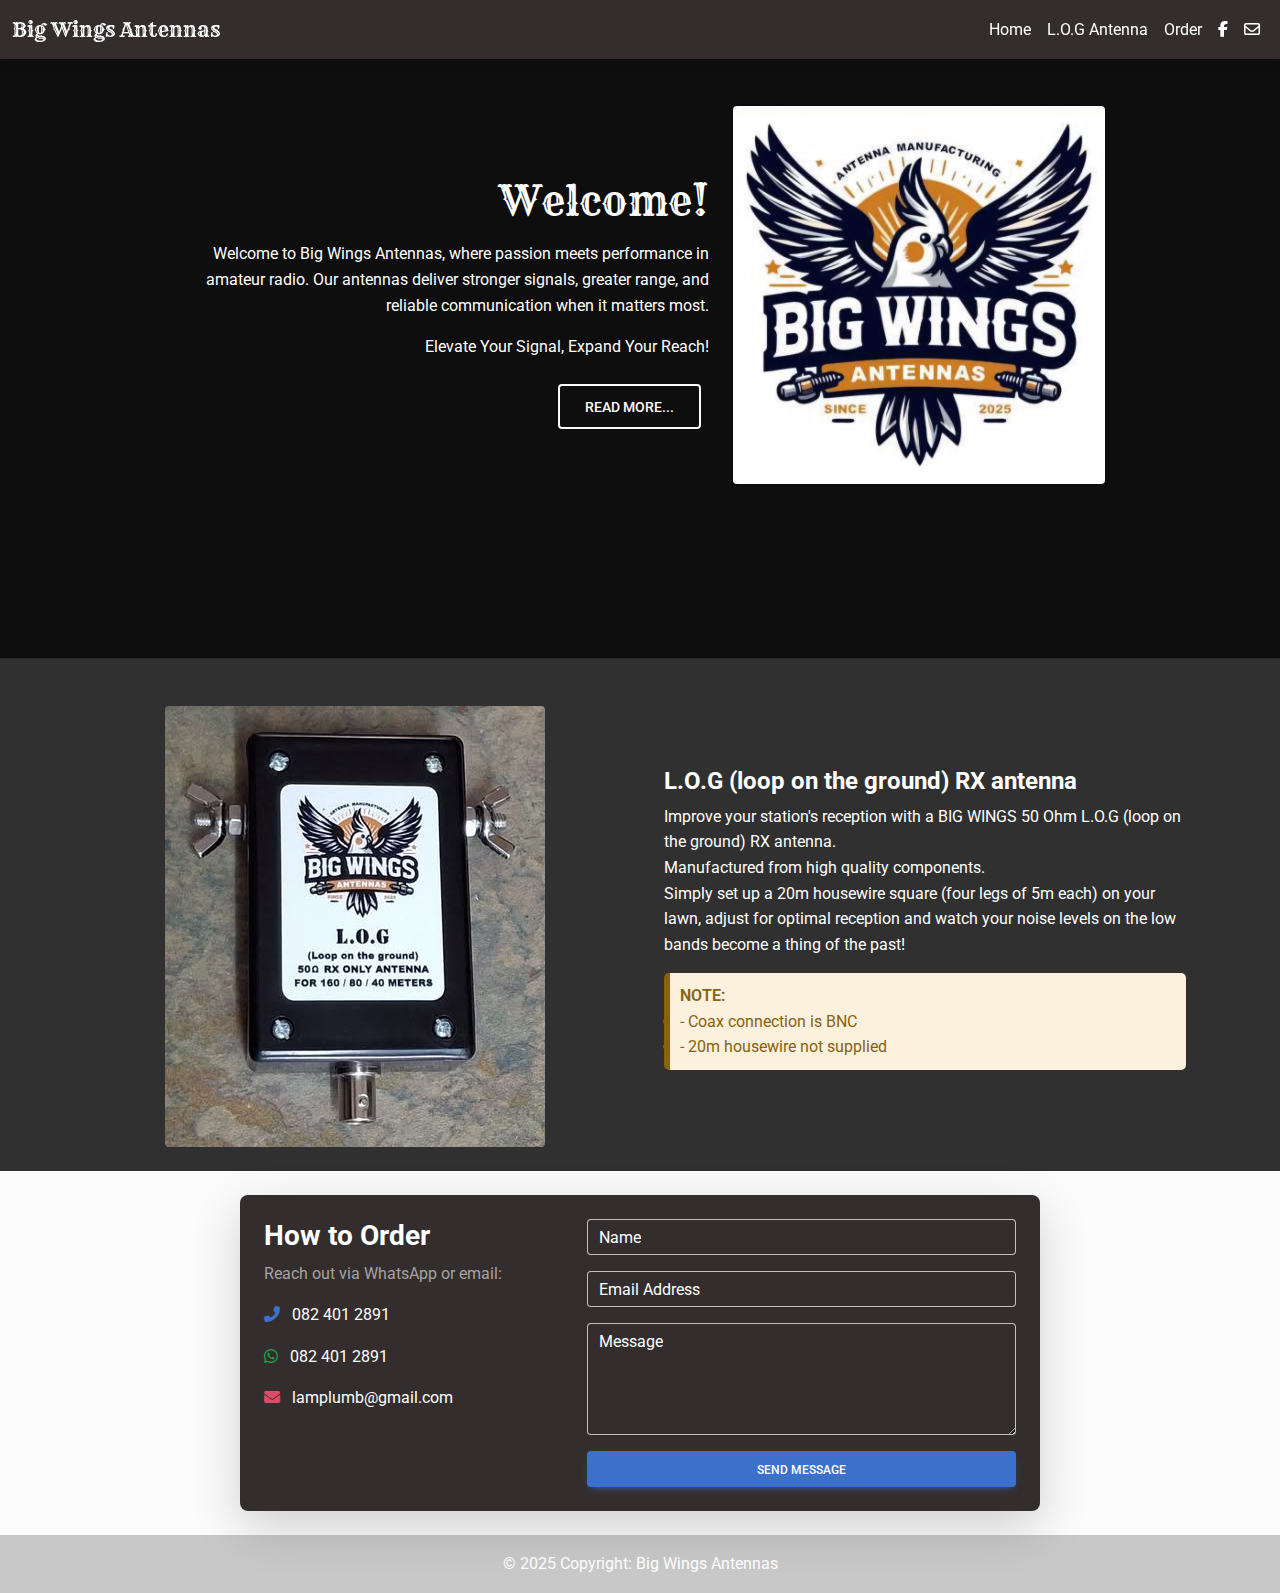
==== index.html @ 3dca1147 "intial commit" ====
<!DOCTYPE html>
<html lang="en">
  <head>
    <meta charset="UTF-8" />
    <meta
      name="viewport"
      content="width=device-width, initial-scale=1, shrink-to-fit=no" />
    <meta
      http-equiv="x-ua-compatible"
      content="ie=edge" />
    <title>Big Wings Antennas</title>
    <!-- MDB icon -->
    <link
      rel="icon"
      href="img/favicon.ico"
      type="image/x-icon" />
    <!-- Font Awesome -->
    <link
      rel="stylesheet"
      href="https://cdnjs.cloudflare.com/ajax/libs/font-awesome/6.0.0/css/all.min.css" />
    <!-- Google Fonts Roboto -->
    <link
      rel="stylesheet"
      href="https://fonts.googleapis.com/css2?family=Roboto:wght@300;400;500;700;900&display=swap" />

    <link
      href="https://fonts.googleapis.com/css2?family=Rye&display=swap"
      rel="stylesheet" />
    <!-- MDB -->
    <link
      rel="stylesheet"
      href="css/mdb.dark.min.css" />
  </head>
  <body>
    <!-- Start your project here-->
    <!--Main Navigation-->
    <header>
      <!-- Intro settings -->
      <style>
        /* Default height for small devices */
        #intro {
          height: 600px;
          /* Margin to fix overlapping fixed navbar */
          margin-top: 58px;
        }
        @media (max-width: 991px) {
          #intro {
            /* Margin to fix overlapping fixed navbar */
            margin-top: 45px;
          }
        }
      </style>

      <!-- Navbar -->

      <nav class="navbar navbar-expand-lg navbar-dark bg-dark fixed-top">
        <div class="container-fluid">
          <!-- Navbar brand -->
          <a
            class="navbar-brand rye-regular"
            target="_blank"
            href="#">
            Big Wings Antennas
          </a>
          <button
            class="navbar-toggler"
            type="button"
            data-mdb-collapse-init
            data-mdb-target="#navbar-01"
            aria-controls="navbar-01"
            aria-expanded="false"
            aria-label="Toggle navigation">
            <i class="fas fa-bars"></i>
          </button>
          <div
            class="collapse navbar-collapse"
            id="navbar-01">
            <ul class="navbar-nav ms-auto mb-2 mb-lg-0">
              <li class="nav-item active">
                <a
                  class="nav-link"
                  aria-current="page"
                  href="#intro"
                  >Home</a
                >
              </li>
              <li class="nav-item">
                <a
                  class="nav-link"
                  href="#log">
                  L.O.G Antenna</a
                >
              </li>
              <li class="nav-item">
                <a
                  class="nav-link"
                  href="#order"
                  >Order</a
                >
              </li>
            </ul>

            <ul class="navbar-nav d-flex flex-row">
              <!-- Icons -->

              <li class="nav-item me-3 me-lg-0">
                <a
                  class="nav-link"
                  href="https://www.facebook.com/mdbootstrap"
                  rel="nofollow"
                  target="_blank">
                  <i class="fab fa-facebook-f"></i>
                </a>
              </li>

              <li class="nav-item me-3 me-lg-0">
                <a
                  class="nav-link"
                  href="mailto"
                  rel="nofollow"
                  target="_blank">
                  <i class="fa-regular fa-envelope"></i>
                </a>
              </li>
            </ul>
          </div>
        </div>
      </nav>
      <!-- Navbar -->

      <!-- Background image -->
      <div
        id="intro"
        class="p-5 text-center bg-image shadow-1-strong"
        style="background-image: url('https://mdbootstrap.com/img/new/slides/205.jpg')">
        <div
          class="mask"
          style="background-color: rgba(0, 0, 0, 0.7)">
          <div class="container d-flex flex-column-reverse flex-md-row flex-column justify-content-center align-items-center py-5">
  
            <!-- Text Content -->
            <div class="text-white px-4 col-md-6 text-md-end text-center" data-mdb-theme="dark">
              <h1 class="mb-3 rye-regular">Welcome!</h1>
              <p>
                Welcome to Big Wings Antennas, where passion meets performance in amateur radio.  
                Our antennas deliver stronger signals, greater range, and reliable communication when it matters most.
              </p>
              <p>Elevate Your Signal, Expand Your Reach!</p>
              <a class="btn btn-outline-light btn-lg m-2" href="#log" role="button" data-mdb-ripple-init>Read More...</a>
            </div>
           
            <!-- Image (Hidden on Mobile) -->
            <div class="col-lg-4 col-md-6 mb-4 col-6">
              <div class="bg-image shadow-1-strong rounded" data-mdb-ripple-init>
                <img src="/img/big wings.jpg" class="img-fluid" alt="Big Wings Antennas" />
              </div>
            </div>
          
          </div>
          
          
        </div>
      </div>
      <!-- Background image -->
    </header>
    <!--Main Navigation-->

    <!--Main layout-->
    <main class="mt-5">
      <div
        class="container"
        id="log">
        <!--Section: Content-->
        <section>
          <div class="row">
            <div class="col-md-6 gx-5 mb-4">
              <div class="bg-image  rounded d-flex justify-content-center align-items-center">
                <img src="/img/big wings antenna.jpg" class="img-fluid rounded" alt="Big Wings Antennas" />
                
              </div>
            </div>
            <div class="col-md-6 gx-5 mb-4 d-lg-flex align-items-center">
              <div>
                <h4><strong>L.O.G (loop on the ground) RX antenna</strong></h4>
                <p class="">
                  Improve your station's reception with a BIG WINGS 50 Ohm L.O.G (loop on the ground) RX antenna.<br />
                  Manufactured from high quality components. <br />
                  Simply set up a 20m housewire square (four legs of 5m each) on your lawn, adjust for optimal reception and watch your noise levels on the low
                  bands become a thing of the past!
                </p>

                <ul class="note note-warning">
                  <strong> NOTE:</strong>
                  <li>- Coax connection is BNC</li>
                  <li>- 20m housewire not supplied</li>
                </ul>
              </div>
            </div>
          </div>
        </section>
        <!--Section: Content-->
      </div>
    </main>
    <!--Main layout-->

    <!--Footer-->
    <footer class="text-lg-start bg-light">
      <div class="container d-flex justify-content-center align-items-center bg-light">
        <div
          class="card bg-dark text-white shadow-lg p-4 my-4 rounded-3"
          style="max-width: 800px; width: 100%">
          <div class="row g-4">
            <!-- Contact Information Section -->
            <div
              class="col-lg-5 col-md-6"
              id="order">
              <h3 class="fw-bold">How to Order</h3>
              <p class="text-muted">Reach out via WhatsApp or email:</p>
              <ul class="list-unstyled">
                <li class="mb-3">
                  <a
                    href="tel:0824012891"
                    class="text-white text-decoration-none">
                    <i class="fas fa-phone-alt me-2 text-primary"></i> 082 401 2891
                  </a>
                </li>
                <li class="mb-3">
                  <a
                    href="https://wa.me/+27824012891"
                    target="_blank"
                    class="text-white text-decoration-none">
                    <i class="fab fa-whatsapp me-2 text-success"></i> 082 401 2891
                  </a>
                </li>
                <li>
                  <a
                    href="mailto:lamplumb@gmail.com"
                    class="text-white text-decoration-none">
                    <i class="fas fa-envelope me-2 text-danger"></i> lamplumb@gmail.com
                  </a>
                </li>
              </ul>
            </div>

            <!-- Contact Form Section -->
            <div class="col-lg-7 col-md-6">
              <form>
                <!-- Name input -->
                <div
                  class="form-outline mb-3"
                  data-mdb-input-init>
                  <input
                    type="text"
                    id="name"
                    class="form-control bg-dark text-white"
                    required />
                  <label
                    class="form-label text-white"
                    for="name"
                    >Name</label
                  >
                </div>

                <!-- Email input -->
                <div
                  class="form-outline mb-3"
                  data-mdb-input-init>
                  <input
                    type="email"
                    id="email"
                    class="form-control bg-dark text-white"
                    required />
                  <label
                    class="form-label text-white"
                    for="email"
                    >Email Address</label
                  >
                </div>

                <!-- Message input -->
                <div
                  class="form-outline mb-3"
                  data-mdb-input-init>
                  <textarea
                    class="form-control bg-dark text-white"
                    id="message"
                    rows="4"
                    required></textarea>
                  <label
                    class="form-label text-white"
                    for="message"
                    >Message</label
                  >
                </div>

                <!-- Submit button -->
                <button
                  type="submit"
                  class="btn btn-primary w-100"
                  data-mdb-ripple-init>
                  Send Message
                </button>
              </form>
            </div>
          </div>
        </div>
      </div>

      <!-- Copyright -->
      <div
        class="text-center p-3"
        style="background-color: rgba(0, 0, 0, 0.2)">
        © 2025 Copyright:
        <a
          class="text-white"
          href="https://bigwings.co.za"
          >Big Wings Antennas</a
        >
      </div>
      <!-- Copyright -->
    </footer>
    <!--Footer-->

    <!-- FontAwesome (for icons) -->
    <link
      rel="stylesheet"
      href="https://cdnjs.cloudflare.com/ajax/libs/font-awesome/6.4.0/css/all.min.css" />

    <!-- MDB JS (required for collapse functionality) -->
    <script
      type="text/javascript"
      src="/js/mdb.es.min.js"></script>
    <script
      type="text/javascript"
      src="/js/mdb.umd.min.js"></script>
  </body>
</html>
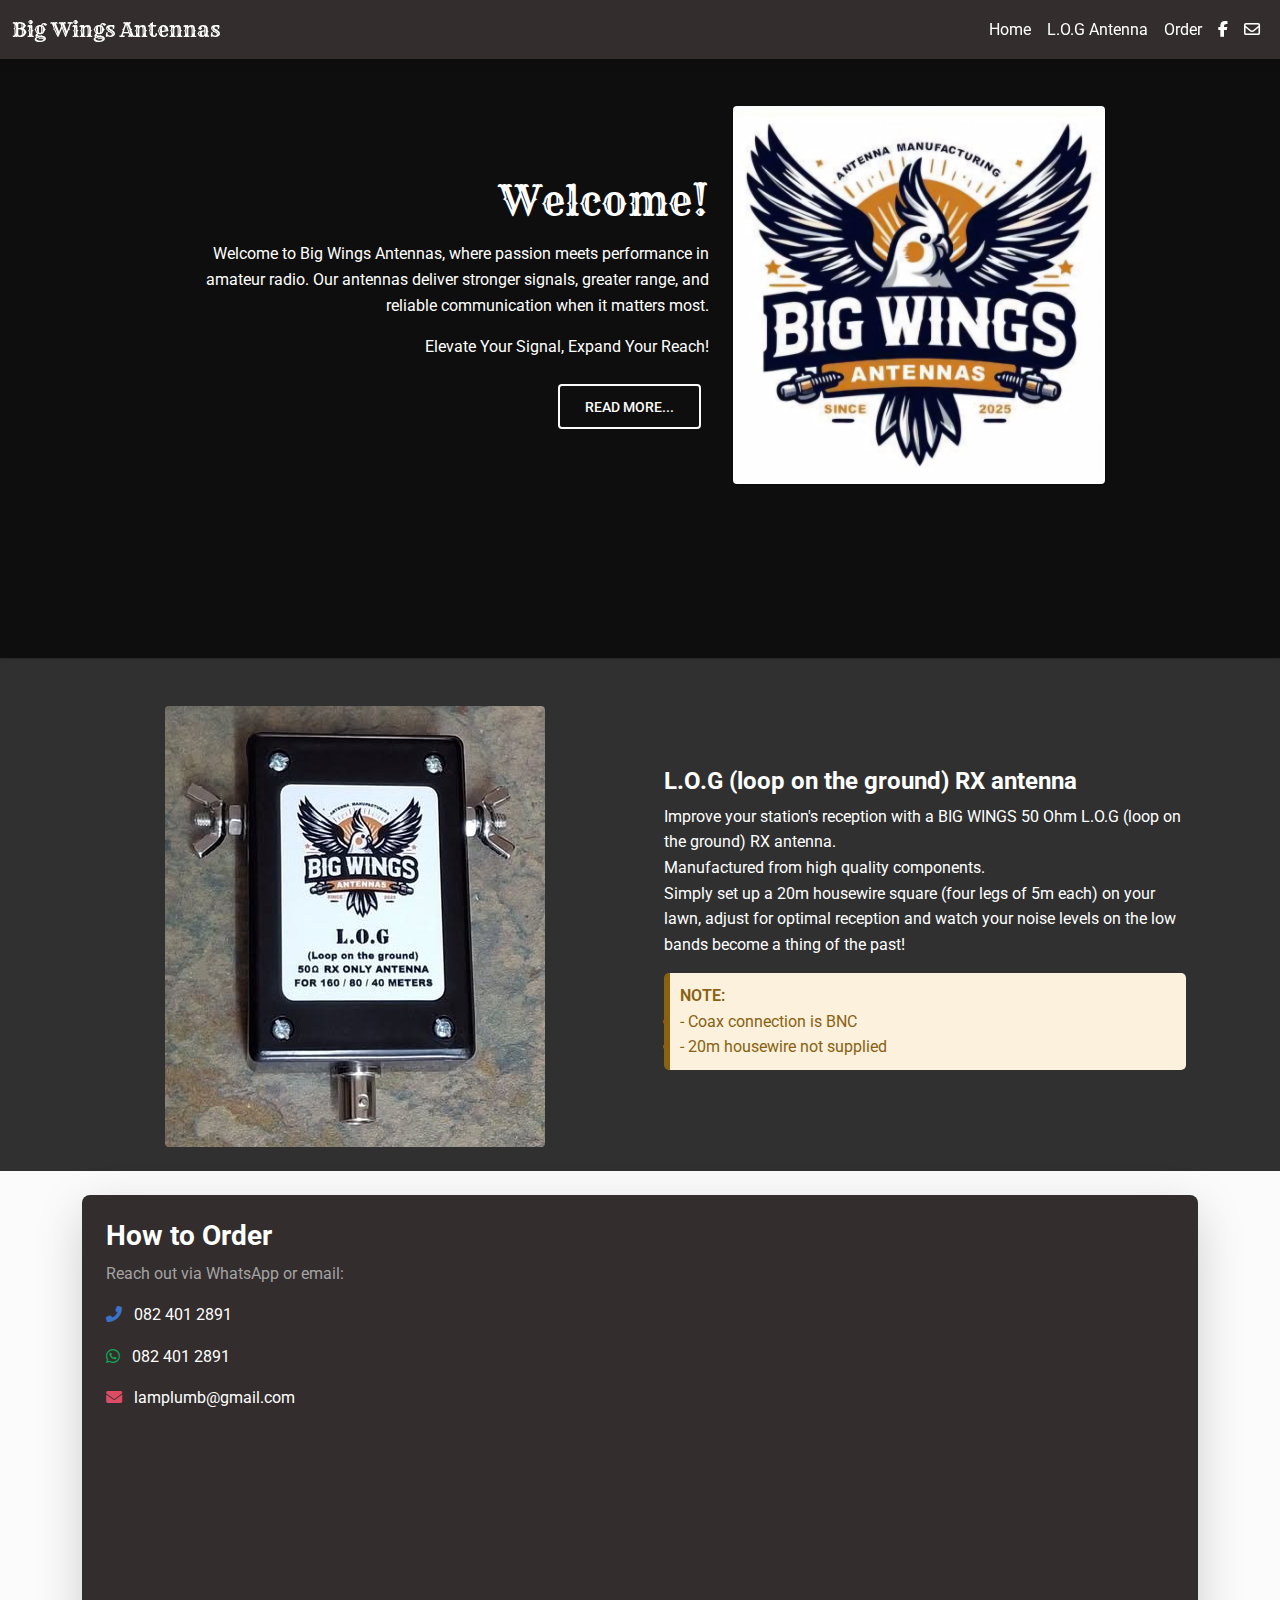
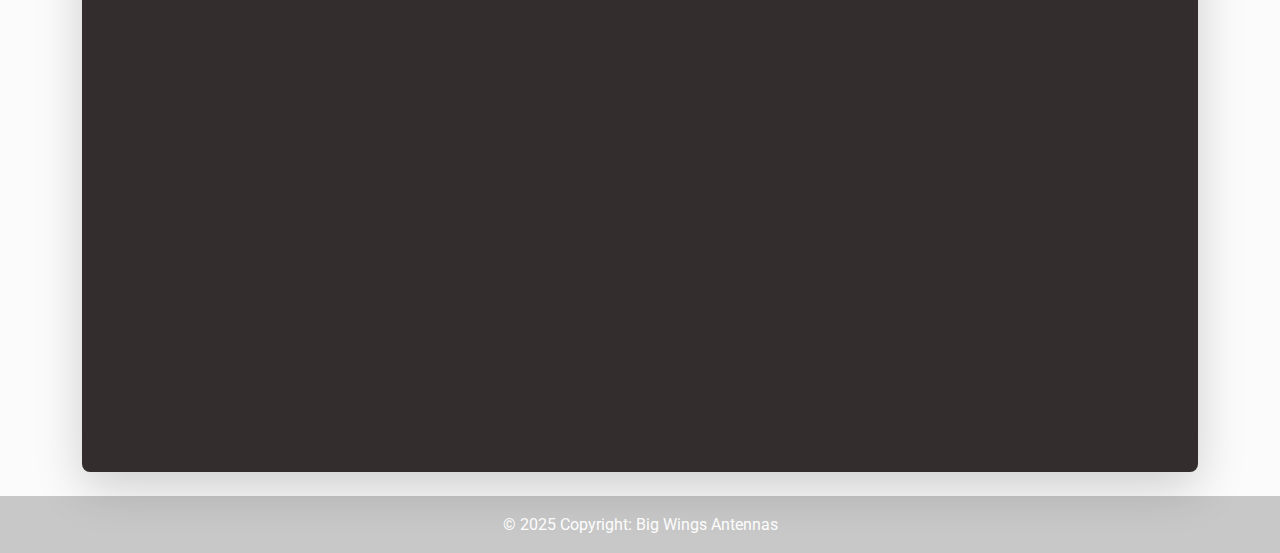
==== commit 3682c46d: "added form and yml file" ====
--- a/index.html
+++ b/index.html
@@ -207,8 +207,8 @@
     <footer class="text-lg-start bg-light">
       <div class="container d-flex justify-content-center align-items-center bg-light">
         <div
-          class="card bg-dark text-white shadow-lg p-4 my-4 rounded-3"
-          style="max-width: 800px; width: 100%">
+          class="card bg-dark text-white shadow-lg p-4 my-4 "
+          style=" width: 100%">
           <div class="row g-4">
             <!-- Contact Information Section -->
             <div
@@ -244,7 +244,7 @@
 
             <!-- Contact Form Section -->
             <div class="col-lg-7 col-md-6">
-              <form>
+              <form style ="display: none;">
                 <!-- Name input -->
                 <div
                   class="form-outline mb-3"
@@ -301,6 +301,7 @@
                   Send Message
                 </button>
               </form>
+              <iframe src="https://docs.google.com/forms/d/e/1FAIpQLSdzgxf3H9DG_Kky6YnC018TPBd2riDaa4az59cfz6108GejUg/viewform?embedded=true" width="640" height="821" frameborder="0" marginheight="0" marginwidth="0">Loading…</iframe>
             </div>
           </div>
         </div>
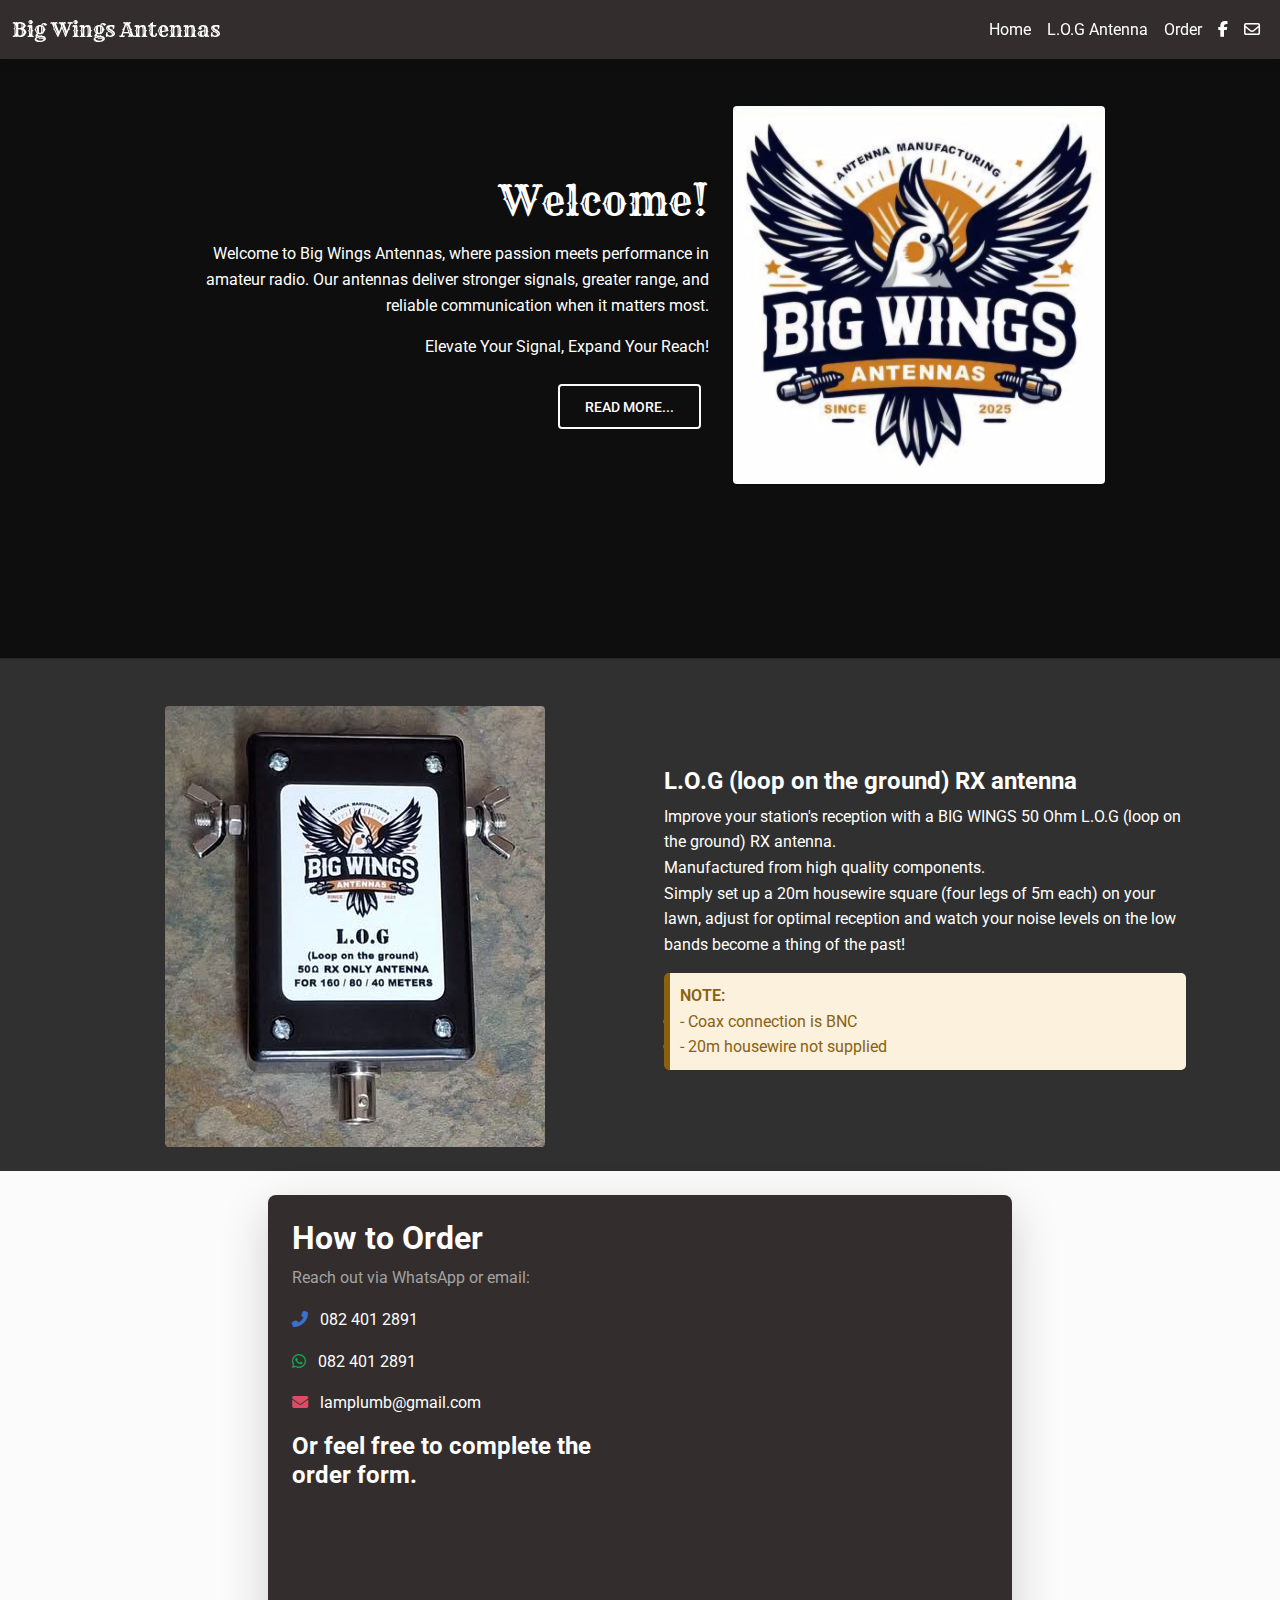
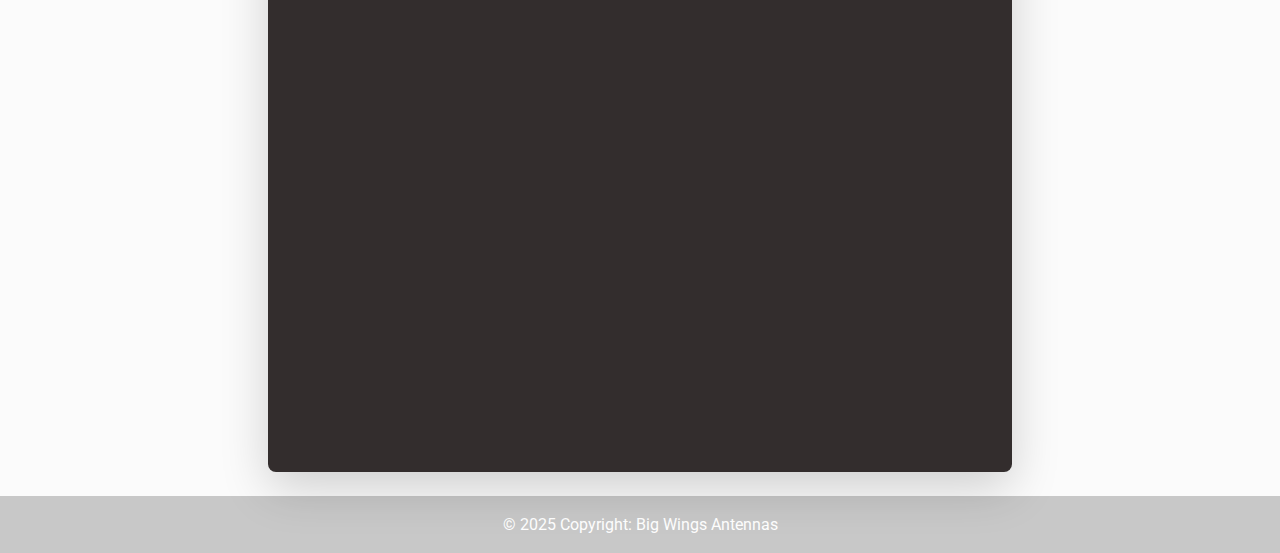
==== commit 5fd45cd1: "fixed the form" ====
--- a/index.html
+++ b/index.html
@@ -137,28 +137,37 @@
           class="mask"
           style="background-color: rgba(0, 0, 0, 0.7)">
           <div class="container d-flex flex-column-reverse flex-md-row flex-column justify-content-center align-items-center py-5">
-  
             <!-- Text Content -->
-            <div class="text-white px-4 col-md-6 text-md-end text-center" data-mdb-theme="dark">
+            <div
+              class="text-white px-4 col-md-6 text-md-end text-center"
+              data-mdb-theme="dark">
               <h1 class="mb-3 rye-regular">Welcome!</h1>
               <p>
-                Welcome to Big Wings Antennas, where passion meets performance in amateur radio.  
-                Our antennas deliver stronger signals, greater range, and reliable communication when it matters most.
+                Welcome to Big Wings Antennas, where passion meets performance in amateur radio. Our antennas deliver stronger signals, greater range, and
+                reliable communication when it matters most.
               </p>
               <p>Elevate Your Signal, Expand Your Reach!</p>
-              <a class="btn btn-outline-light btn-lg m-2" href="#log" role="button" data-mdb-ripple-init>Read More...</a>
-            </div>
-           
+              <a
+                class="btn btn-outline-light btn-lg m-2"
+                href="#log"
+                role="button"
+                data-mdb-ripple-init
+                >Read More...</a
+              >
+            </div>
+
             <!-- Image (Hidden on Mobile) -->
             <div class="col-lg-4 col-md-6 mb-4 col-6">
-              <div class="bg-image shadow-1-strong rounded" data-mdb-ripple-init>
-                <img src="/img/big wings.jpg" class="img-fluid" alt="Big Wings Antennas" />
+              <div
+                class="bg-image shadow-1-strong rounded"
+                data-mdb-ripple-init>
+                <img
+                  src="/img/big wings.jpg"
+                  class="img-fluid"
+                  alt="Big Wings Antennas" />
               </div>
             </div>
-          
           </div>
-          
-          
         </div>
       </div>
       <!-- Background image -->
@@ -174,9 +183,11 @@
         <section>
           <div class="row">
             <div class="col-md-6 gx-5 mb-4">
-              <div class="bg-image  rounded d-flex justify-content-center align-items-center">
-                <img src="/img/big wings antenna.jpg" class="img-fluid rounded" alt="Big Wings Antennas" />
-                
+              <div class="bg-image rounded d-flex justify-content-center align-items-center">
+                <img
+                  src="/img/big wings antenna.jpg"
+                  class="img-fluid rounded"
+                  alt="Big Wings Antennas" />
               </div>
             </div>
             <div class="col-md-6 gx-5 mb-4 d-lg-flex align-items-center">
@@ -207,14 +218,14 @@
     <footer class="text-lg-start bg-light">
       <div class="container d-flex justify-content-center align-items-center bg-light">
         <div
-          class="card bg-dark text-white shadow-lg p-4 my-4 "
-          style=" width: 100%">
-          <div class="row g-4">
+          class="card bg-dark text-white shadow-lg p-4 my-4 col-md-8 col-12"
+          >
+          <div class="row">
             <!-- Contact Information Section -->
             <div
-              class="col-lg-5 col-md-6"
+              class="col-lg-6 col-md-6"
               id="order">
-              <h3 class="fw-bold">How to Order</h3>
+              <h2 class="fw-bold">How to Order</h2>
               <p class="text-muted">Reach out via WhatsApp or email:</p>
               <ul class="list-unstyled">
                 <li class="mb-3">
@@ -240,11 +251,13 @@
                   </a>
                 </li>
               </ul>
+
+              <h4 class="fw-bold">Or feel free to complete the order form.</h4>
             </div>
 
             <!-- Contact Form Section -->
-            <div class="col-lg-7 col-md-6">
-              <form style ="display: none;">
+            <div class="col-lg-6 col-md-6">
+              <form style="display: none">
                 <!-- Name input -->
                 <div
                   class="form-outline mb-3"
@@ -301,7 +314,15 @@
                   Send Message
                 </button>
               </form>
-              <iframe src="https://docs.google.com/forms/d/e/1FAIpQLSdzgxf3H9DG_Kky6YnC018TPBd2riDaa4az59cfz6108GejUg/viewform?embedded=true" width="640" height="821" frameborder="0" marginheight="0" marginwidth="0">Loading…</iframe>
+              <iframe
+                src="https://docs.google.com/forms/d/e/1FAIpQLSdzgxf3H9DG_Kky6YnC018TPBd2riDaa4az59cfz6108GejUg/viewform?embedded=true"
+                width="100%"
+                height="821"
+                frameborder="0"
+                marginheight="0"
+                marginwidth="0"
+                >Loading…</iframe
+              >
             </div>
           </div>
         </div>
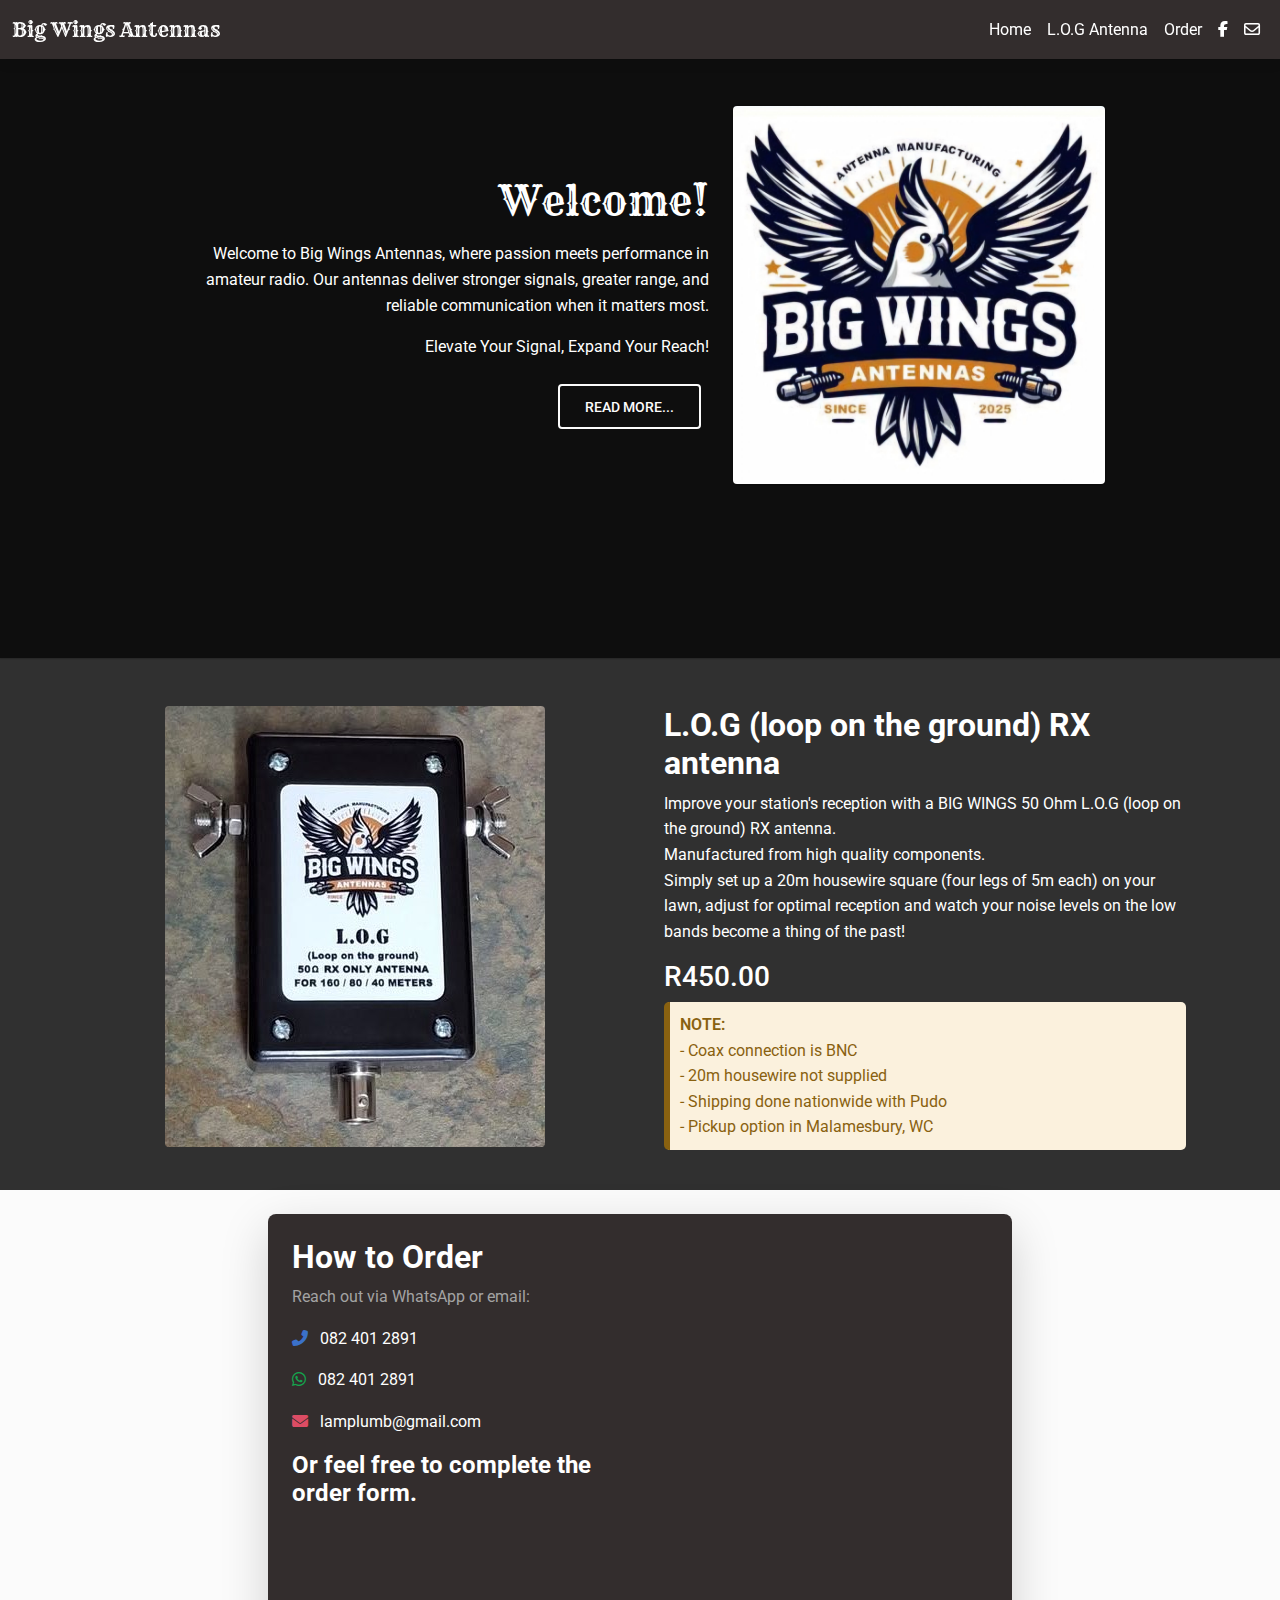
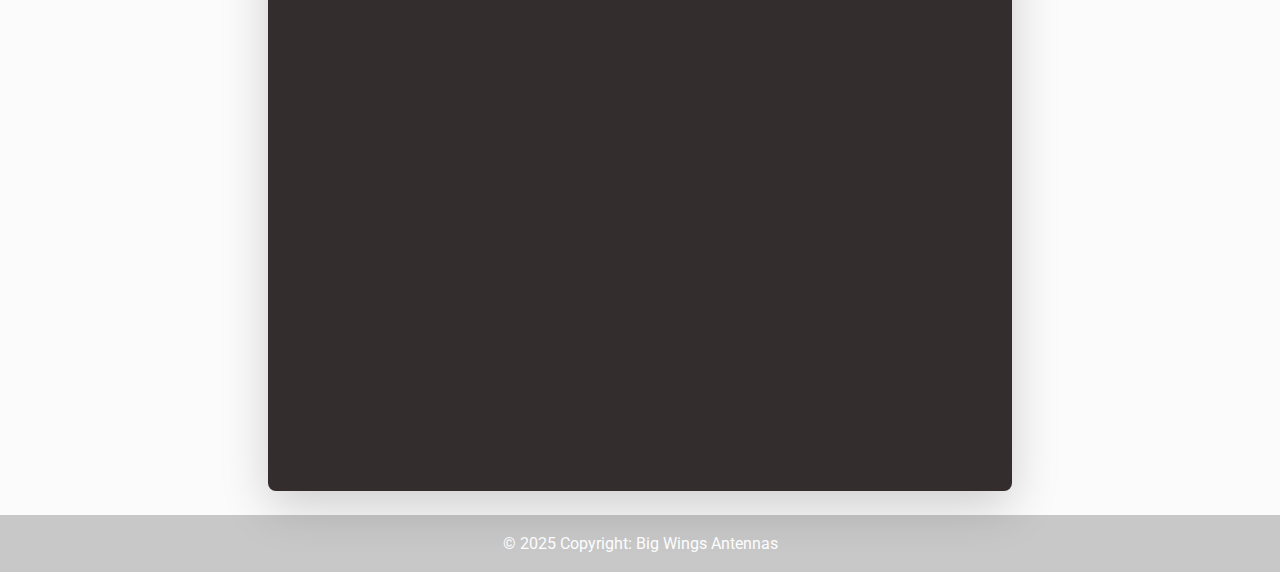
==== commit e3a20421: "added price" ====
--- a/index.html
+++ b/index.html
@@ -192,18 +192,20 @@
             </div>
             <div class="col-md-6 gx-5 mb-4 d-lg-flex align-items-center">
               <div>
-                <h4><strong>L.O.G (loop on the ground) RX antenna</strong></h4>
+                <h2><strong>L.O.G (loop on the ground) RX antenna</strong></h2>
                 <p class="">
                   Improve your station's reception with a BIG WINGS 50 Ohm L.O.G (loop on the ground) RX antenna.<br />
                   Manufactured from high quality components. <br />
                   Simply set up a 20m housewire square (four legs of 5m each) on your lawn, adjust for optimal reception and watch your noise levels on the low
                   bands become a thing of the past!
                 </p>
-
-                <ul class="note note-warning">
+                  <h3>R450.00</h3>
+                <ul class="note note-warning" style="list-style: none;">
                   <strong> NOTE:</strong>
                   <li>- Coax connection is BNC</li>
                   <li>- 20m housewire not supplied</li>
+                  <li>- Shipping done nationwide with Pudo</li>
+                  <li>- Pickup option in Malamesbury, WC</li>
                 </ul>
               </div>
             </div>
@@ -217,9 +219,7 @@
     <!--Footer-->
     <footer class="text-lg-start bg-light">
       <div class="container d-flex justify-content-center align-items-center bg-light">
-        <div
-          class="card bg-dark text-white shadow-lg p-4 my-4 col-md-8 col-12"
-          >
+        <div class="card bg-dark text-white shadow-lg p-4 my-4 col-md-8 col-12">
           <div class="row">
             <!-- Contact Information Section -->
             <div
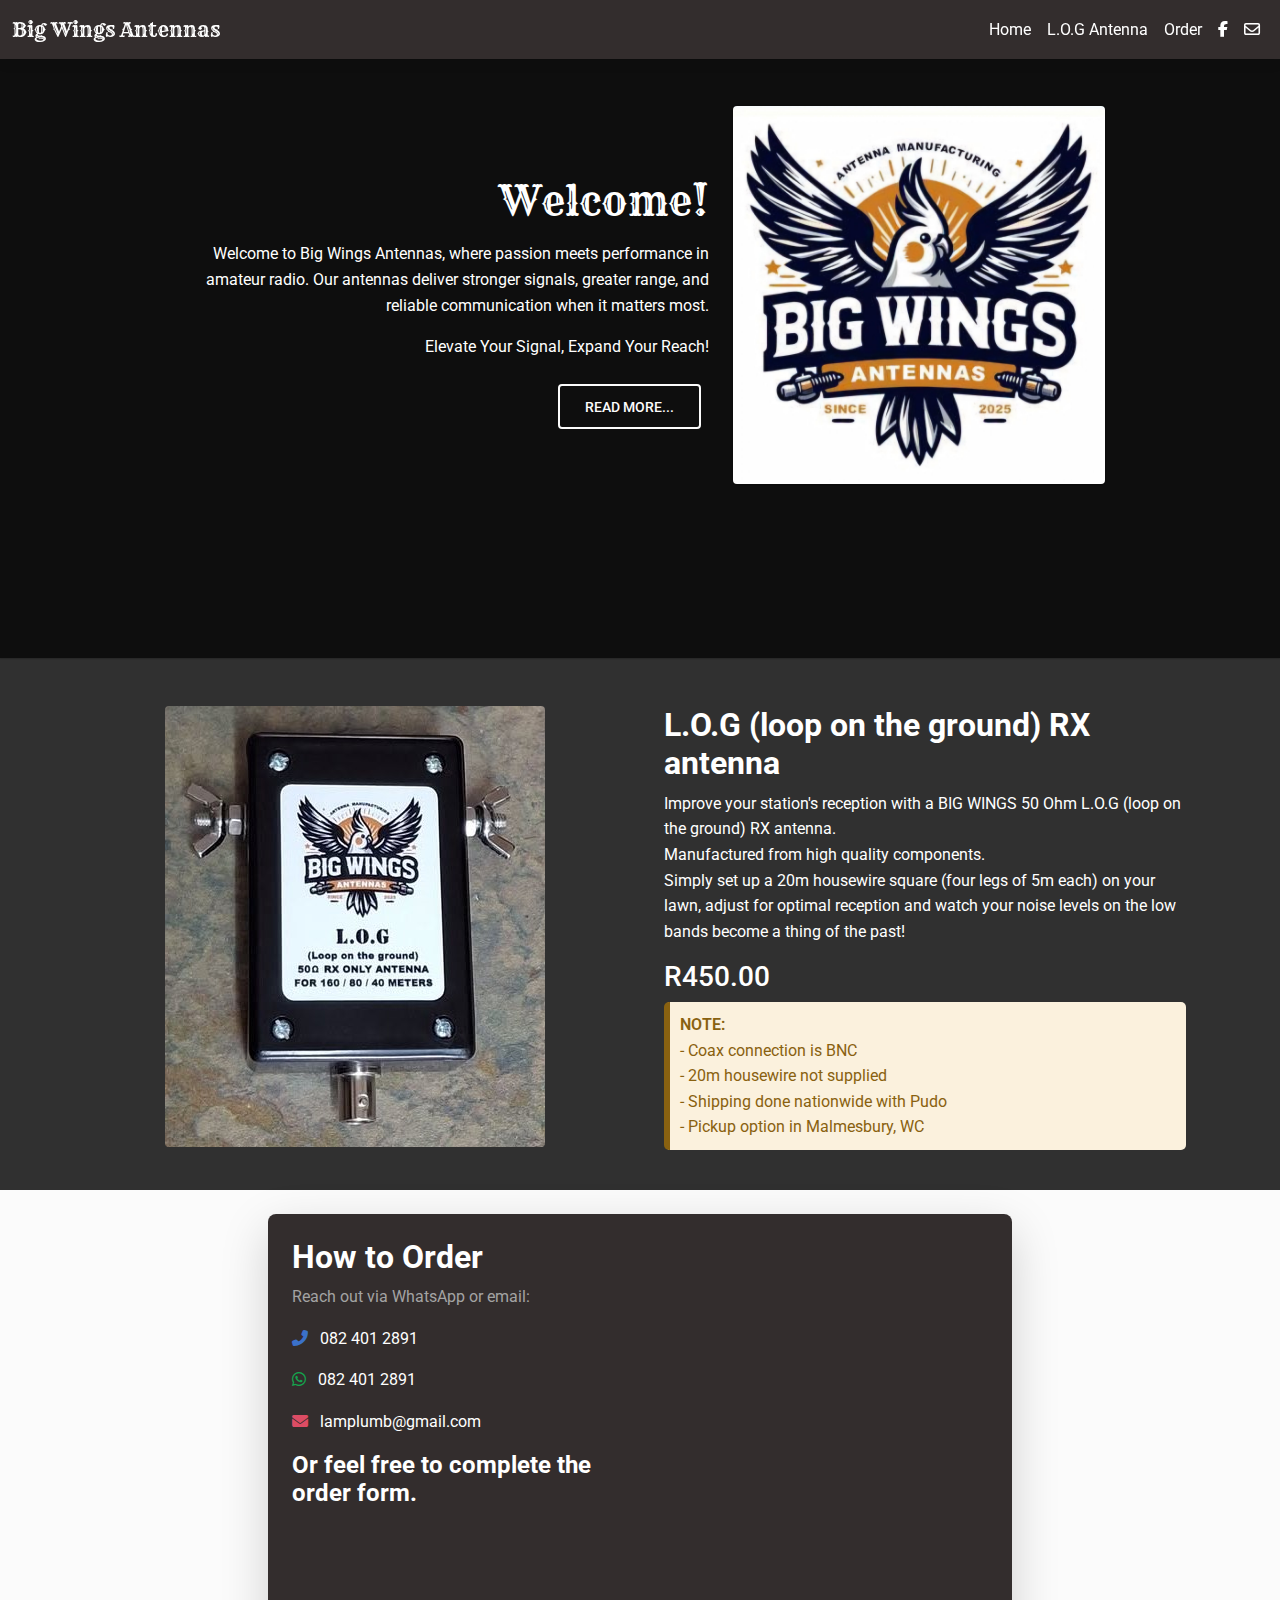
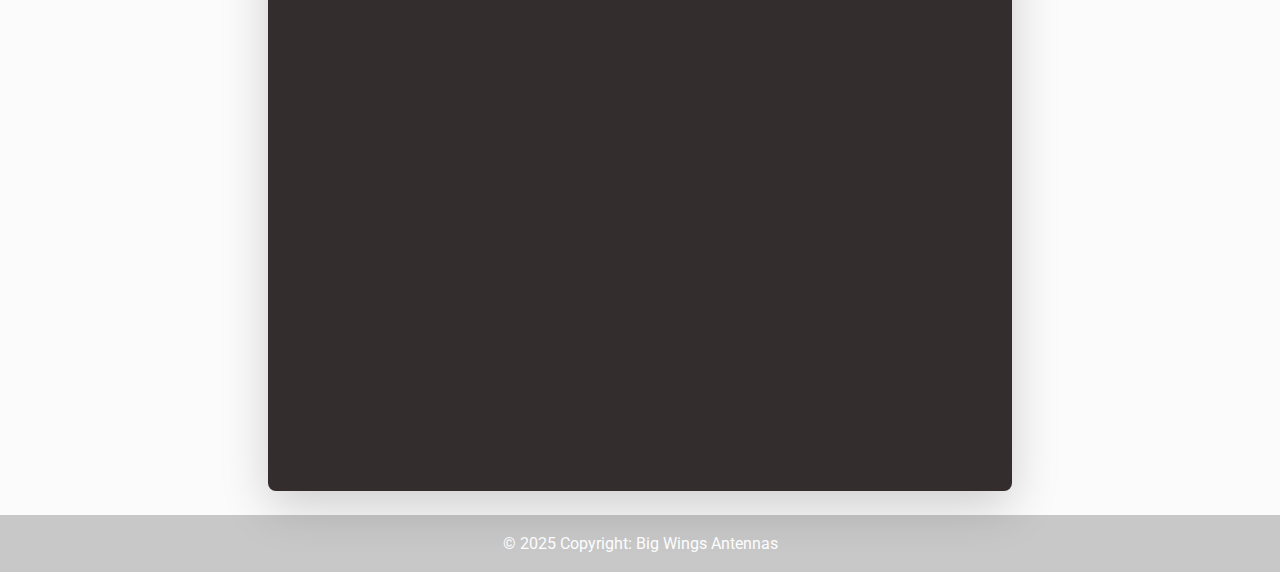
==== commit fc8d76eb: "fixed spelling mistake" ====
--- a/index.html
+++ b/index.html
@@ -205,7 +205,7 @@
                   <li>- Coax connection is BNC</li>
                   <li>- 20m housewire not supplied</li>
                   <li>- Shipping done nationwide with Pudo</li>
-                  <li>- Pickup option in Malamesbury, WC</li>
+                  <li>- Pickup option in Malmesbury, WC</li>
                 </ul>
               </div>
             </div>
